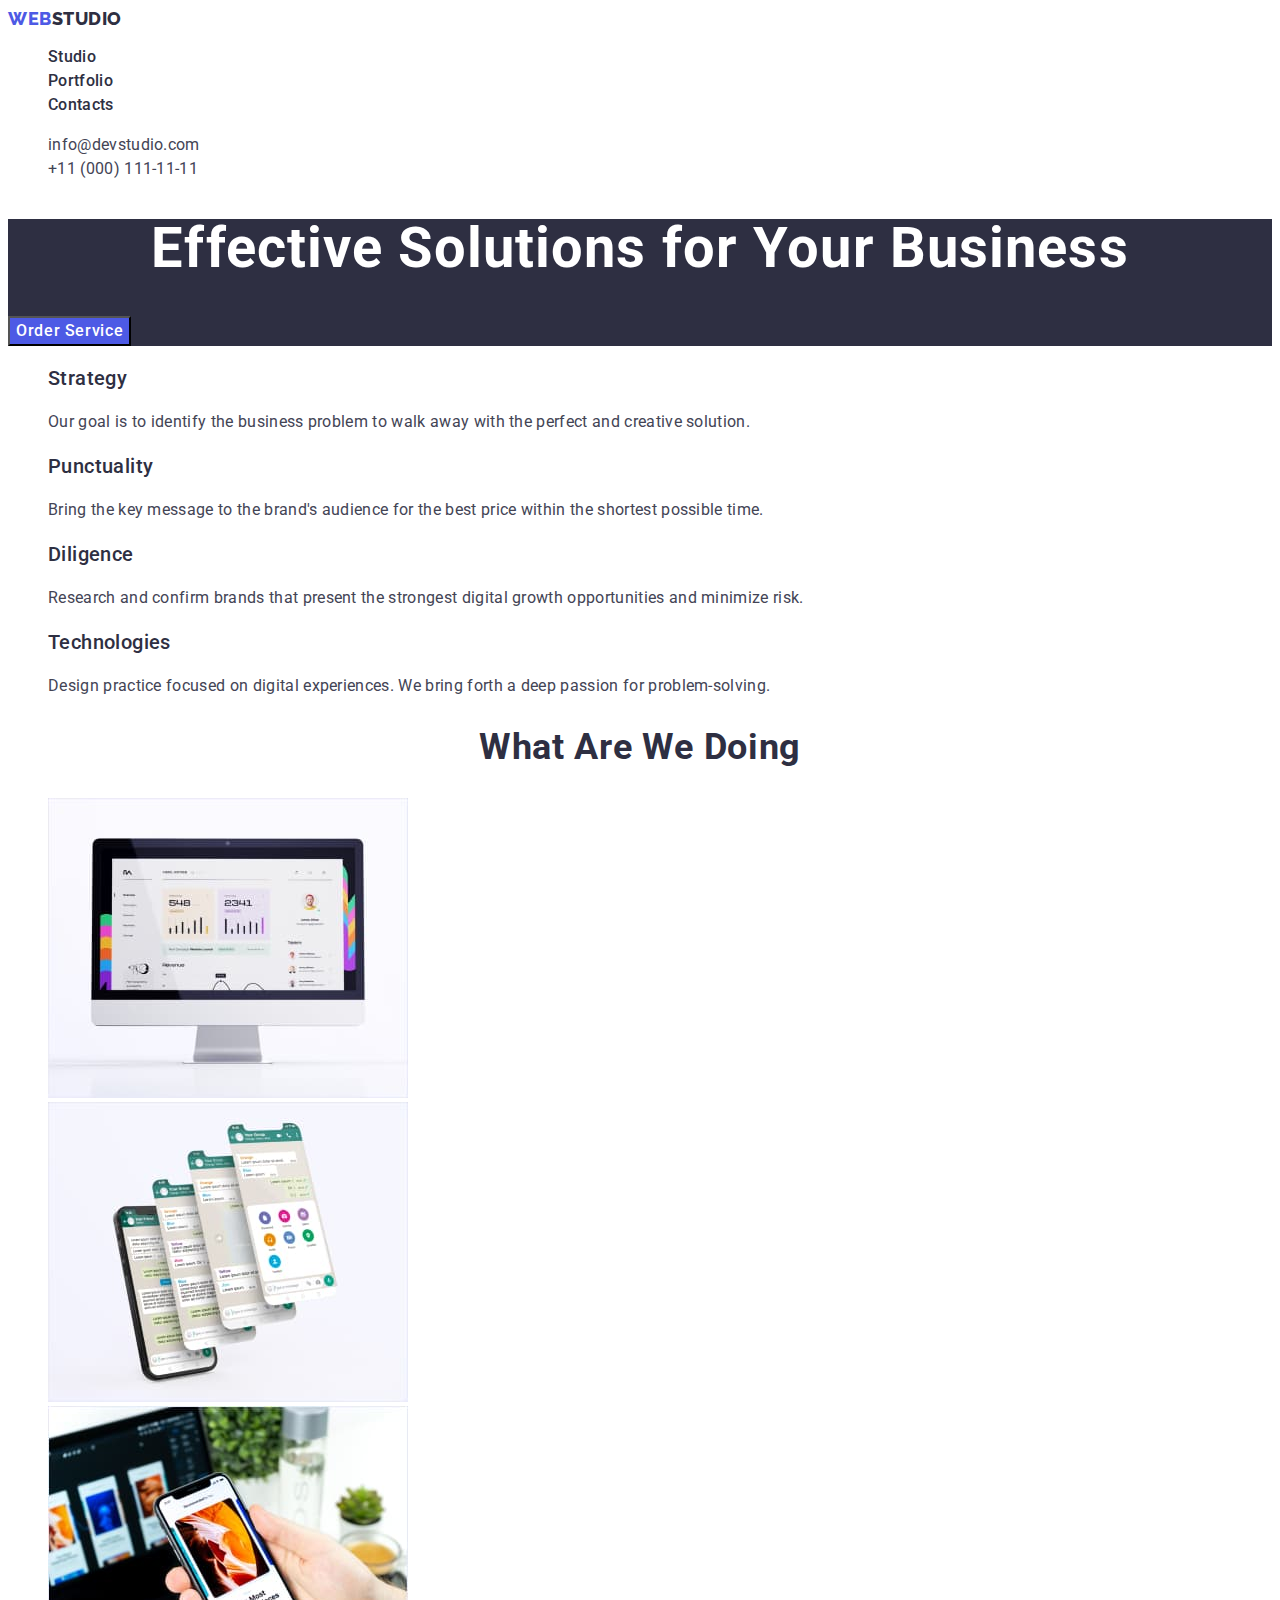
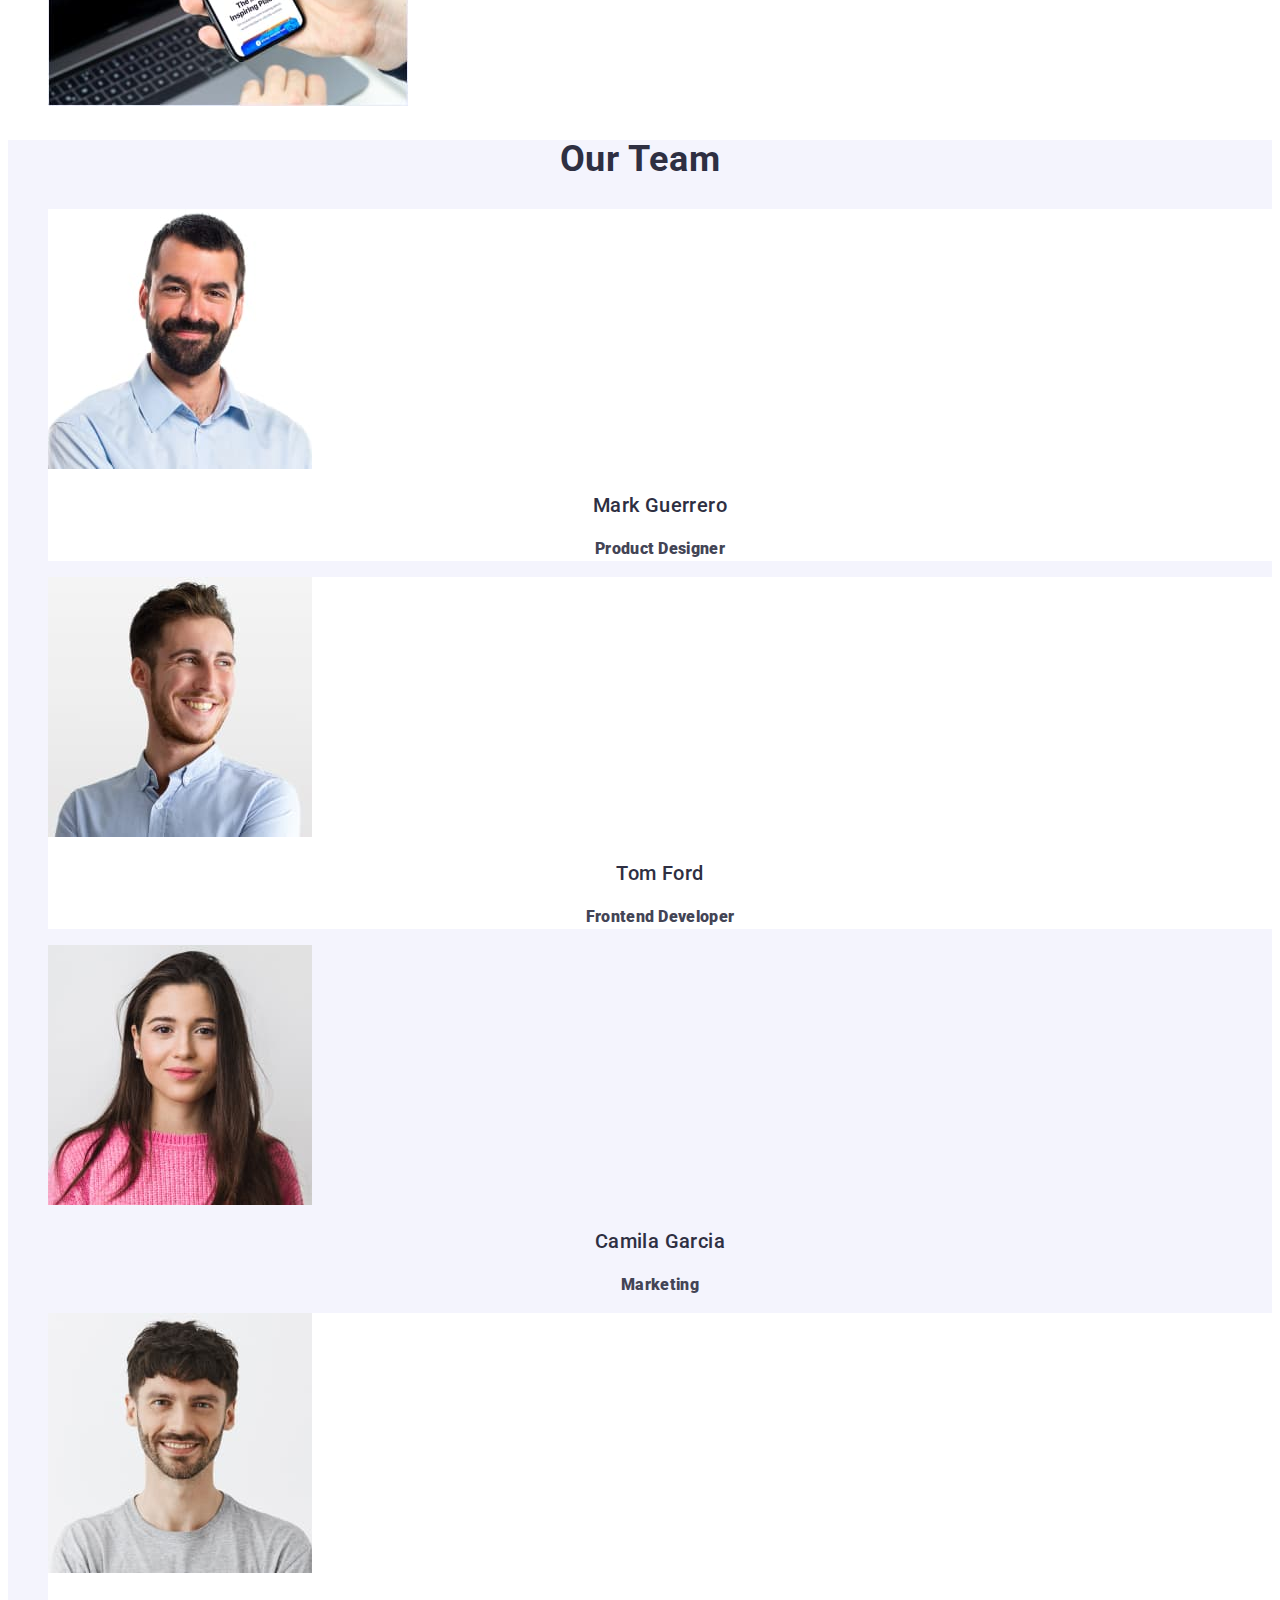
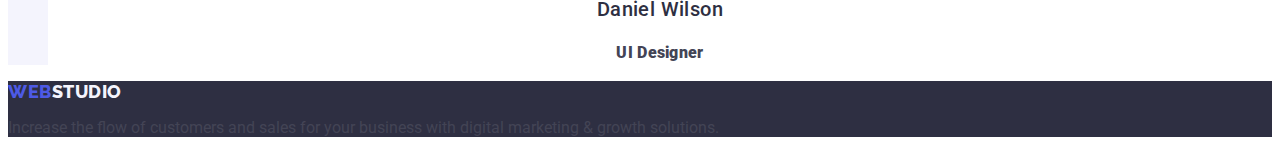
==== index.html @ 3e6c2fd0 "start" ====
<!DOCTYPE html>
<html lang="en">
  <head>
    <meta charset="UTF-8" />
    <meta http-equiv="X-UA-Compatible" content="IE=edge" />
    <meta name="viewport" content="width=device-width, initial-scale=1.0" />
    <title>WebStudio</title>
    <link rel="preconnect" href="https://fonts.googleapis.com" />
    <link rel="preconnect" href="https://fonts.gstatic.com" crossorigin />
    <link
      href="https://fonts.googleapis.com/css2?family=Raleway:wght@800&family=Roboto:wght@400;500;700;900&display=swap"
      rel="stylesheet"
    />
    <link rel="stylesheet" href="css/styles.css" />
  </head>
  <body>
    <header class="header">
      <nav class="list">
        <a href="./index.html" class="link header-logo"
          >Web<span class="color-logo list">Studio</span></a
        >
        <ul class="list">
          <li>
            <a class="link header-link" href="./index.html">Studio</a>
          </li>
          <li>
            <a class="link header-link" href="./portfolio.html">Portfolio</a>
          </li>
          <li>
            <a class="link header-link" href="">Contacts</a>
          </li>
        </ul>
      </nav>
      <address class="header-address-list">
        <ul class="list">
          <li>
            <a
              class="header-contacts list link"
              href="mailto:info@devstudio.com"
              >info@devstudio.com</a
            >
          </li>
          <li>
            <a class="header-contacts list link" href="tel:+110001111111"
              >+11 (000) 111-11-11</a
            >
          </li>
        </ul>
      </address>
    </header>
    <main>
      <!-- hero -->

      <section class="hero">
        <h1 class="hero-title">Effective Solutions for Your Business</h1>
        <button class="hero-btn" type="button">Order Service</button>
      </section>
      <!-- section 1 -->
      <section class="advantages">
        <h2 class="advantages-hidden" hidden>Our advantages</h2>
        <ul class="list">
          <li>
            <h3 class="advantages-title">Strategy</h3>
            <p class="advantages-text">
              Our goal is to identify the business problem to walk away with the
              perfect and creative solution.
            </p>
          </li>
          <li>
            <h3 class="advantages-title">Punctuality</h3>
            <p class="advantages-text">
              Bring the key message to the brand's audience for the best price
              within the shortest possible time.
            </p>
          </li>
          <li>
            <h3 class="advantages-title">Diligence</h3>
            <p class="advantages-text">
              Research and confirm brands that present the strongest digital
              growth opportunities and minimize risk.
            </p>
          </li>
          <li>
            <h3 class="advantages-title">Technologies</h3>
            <p class="advantages-text">
              Design practice focused on digital experiences. We bring forth a
              deep passion for problem-solving.
            </p>
          </li>
        </ul>
      </section>
      <!-- section 2 -->
      <section class="we-doing">
        <h2 class="we-doing-title">What are we doing</h2>
        <ul class="list">
          <li>
            <img
              src="./images/computer.jpg"
              alt="computer-display"
              width="360"
            />
          </li>
          <li>
            <img src="./images/screenshots.jpg" alt="screenshots" width="360" />
          </li>
          <li>
            <img
              src="./images/computer-and-phone.jpg"
              alt="computer-and-phone"
              width="360"
            />
          </li>
        </ul>
      </section>
      <!-- section 3 -->
      <section class="team">
        <h2 class="team-top-title">Our Team</h2>
        <ul class="list">
          <li class="team-background">
            <img
              src="./images/mark-guerrero.jpg"
              alt="photo-mark-guerrero"
              width="264"
            />
            <h3 class="smol-title">Mark Guerrero</h3>
            <p class="smol-text">Product Designer</p>
          </li>
          <li class="team-background">
            <img src="./images/tom-ford.jpg" alt="photo-tom-ford" width="264" />
            <h3 class="smol-title">Tom Ford</h3>
            <p class="smol-text">Frontend Developer</p>
          </li>
          <li class="link">
            <img
              src="./images/camila-garcia.jpg"
              alt="photo camila-garcia"
              width="264"
            />
            <h3 class="smol-title">Camila Garcia</h3>
            <p class="smol-text">Marketing</p>
          </li>
          <li class="team-background">
            <img
              src="./images/daniel-wilson.jpg"
              alt="photo-daniel-wilson"
              width="264"
            />
            <h3 class="smol-title">Daniel Wilson</h3>
            <p class="smol-text">UI Designer</p>
          </li>
        </ul>
      </section>
    </main>
    <footer class="footer">
      <a href="./index.html" class="footer-logo link"
        >Web<span class="footer-color-logo list">Studio</span></a
      >
      <p>
        Increase the flow of customers and sales for your business with digital
        marketing & growth solutions.
      </p>
    </footer>
  </body>
</html>
---- css/styles.css ----
:root {
  --main-title-color: #2e2f42;
  --primary-brand-color: #404bbf;
  --pressed-state-color: #4d5ae5;
  --text-color: #434455;
  --white-color: #ffffff;
  --cloud-light-color: #f4f4fd;
}
body {
  font-family: "Roboto", sans-serif;
  color: var(--text-color);
  background-color: var(--white-color);
}
.header {
}

.link {
  text-decoration: none;
}
.list {
  list-style: none;
}
.color-logo {
  color: var(--main-title-color);
}
.header-logo {
  font-family: "Raleway", sans-serif;
  font-weight: 800;
  font-size: 18px;
  line-height: 1.17;
  letter-spacing: 0.03em;
  text-transform: uppercase;
  color: var(--pressed-state-color);
}

.header-link {
  font-weight: 500;
  font-size: 16px;
  line-height: 1.5;
  letter-spacing: 0.02em;
  color: var(--main-title-color);
}
.header-link:hover,
.header-link:focus {
  color: var(--primary-brand-color);
}

.header-address {
  font-style: normal;
}
.header-address-list {
  font-style: normal;
}
.header-contacts {
  font-weight: 400;
  font-size: 16px;
  line-height: 1.5;
  letter-spacing: 0.02em;
  color: var(--text-color);
}
.header-contacts:hover,
.header-contacts:focus {
  color: var(--primary-brand-color);
}

/*------hero-----*/
.hero {
  background-color: var(--main-title-color);
}

.hero-title {
  font-weight: 700;
  font-size: 56px;
  line-height: 1.07;
  text-align: center;
  letter-spacing: 0.02em;
  color: var(--white-color);
}
.hero-btn {
  font-family: "Roboto", sans-serif;
  font-style: normal;
  font-weight: 500;
  font-size: 16px;
  line-height: 1.5;
  display: flex;
  align-items: center;
  letter-spacing: 0.04em;
  color: var(--white-color);
  cursor: pointer;
  background-color: var(--pressed-state-color);
}
.hero-btn:hover,
.hero-btn:focus {
  background-color: var(--primary-brand-color);
}

.advantages-hidden {
  color: var(--main-title-color);
}
.team-background {
  background-color: var(--white-color);
}
.portfolio-button-list {
  font-family: "Roboto", sans-serif;
  font-weight: 500;
  font-size: 16px;
  line-height: 1.5;
  display: flex;
  align-items: center;
  text-align: center;
  letter-spacing: 0.04em;
  background-color: var(--cloud-light-color);
  color: var(--pressed-state-color);
  cursor: pointer;
}
.portfolio-button-list:hover,
.portfolio-button-list:focus {
  color: var(--white-color);
  background-color: var(--primary-brand-color);
}
/*--------------section1------*/
.advantages-title {
  font-weight: 500;
  font-size: 20px;
  line-height: 1.2;
  letter-spacing: 0.02em;
  color: var(--main-title-color);
}
.advantages-text {
  font-weight: 400;
  font-size: 16px;
  line-height: 1.5;
  letter-spacing: 0.02em;
  color: var(--text-color);
}
/*--------------section2------*/
.we-doing-title {
  font-weight: 700;
  font-size: 36px;
  line-height: 1.11;
  text-align: center;
  letter-spacing: 0.02em;
  text-transform: capitalize;
  color: var(--main-title-color);
}
/*--------------section3------*/
.team {
  background: var(--cloud-light-color);
}
.team-top-title {
  font-weight: 700;
  font-size: 36px;
  line-height: 1.11;
  text-align: center;
  letter-spacing: 0.02em;
  text-transform: capitalize;
  color: var(--main-title-color);
}
.smol-title {
  font-weight: 500;
  font-size: 20px;
  line-height: 1.2;
  text-align: center;
  letter-spacing: 0.02em;
  color: var(--main-title-color);
}
.smol-text {
  font-weight: 900;
  font-size: 16px;
  line-height: 1.5;
  text-align: center;
  letter-spacing: 0.02em;
  color: var(--text-color);
}
/*--------------Fotter--------*/
.footer-logo {
  font-family: "Raleway", sans-serif;
  font-weight: 800;
  font-size: 18px;
  line-height: 1.17;
  letter-spacing: 0.03em;
  text-transform: uppercase;
  color: var(--pressed-state-color);
}
.footer-color-logo {
  color: var(--cloud-light-color);
}

.footer {
  background: var(--main-title-color);
}

.footer-text {
  font-weight: 400;
  font-size: 16px;
  line-height: 1.5;
  letter-spacing: 0.02em;
  color: var(--cloud-light-color);
}
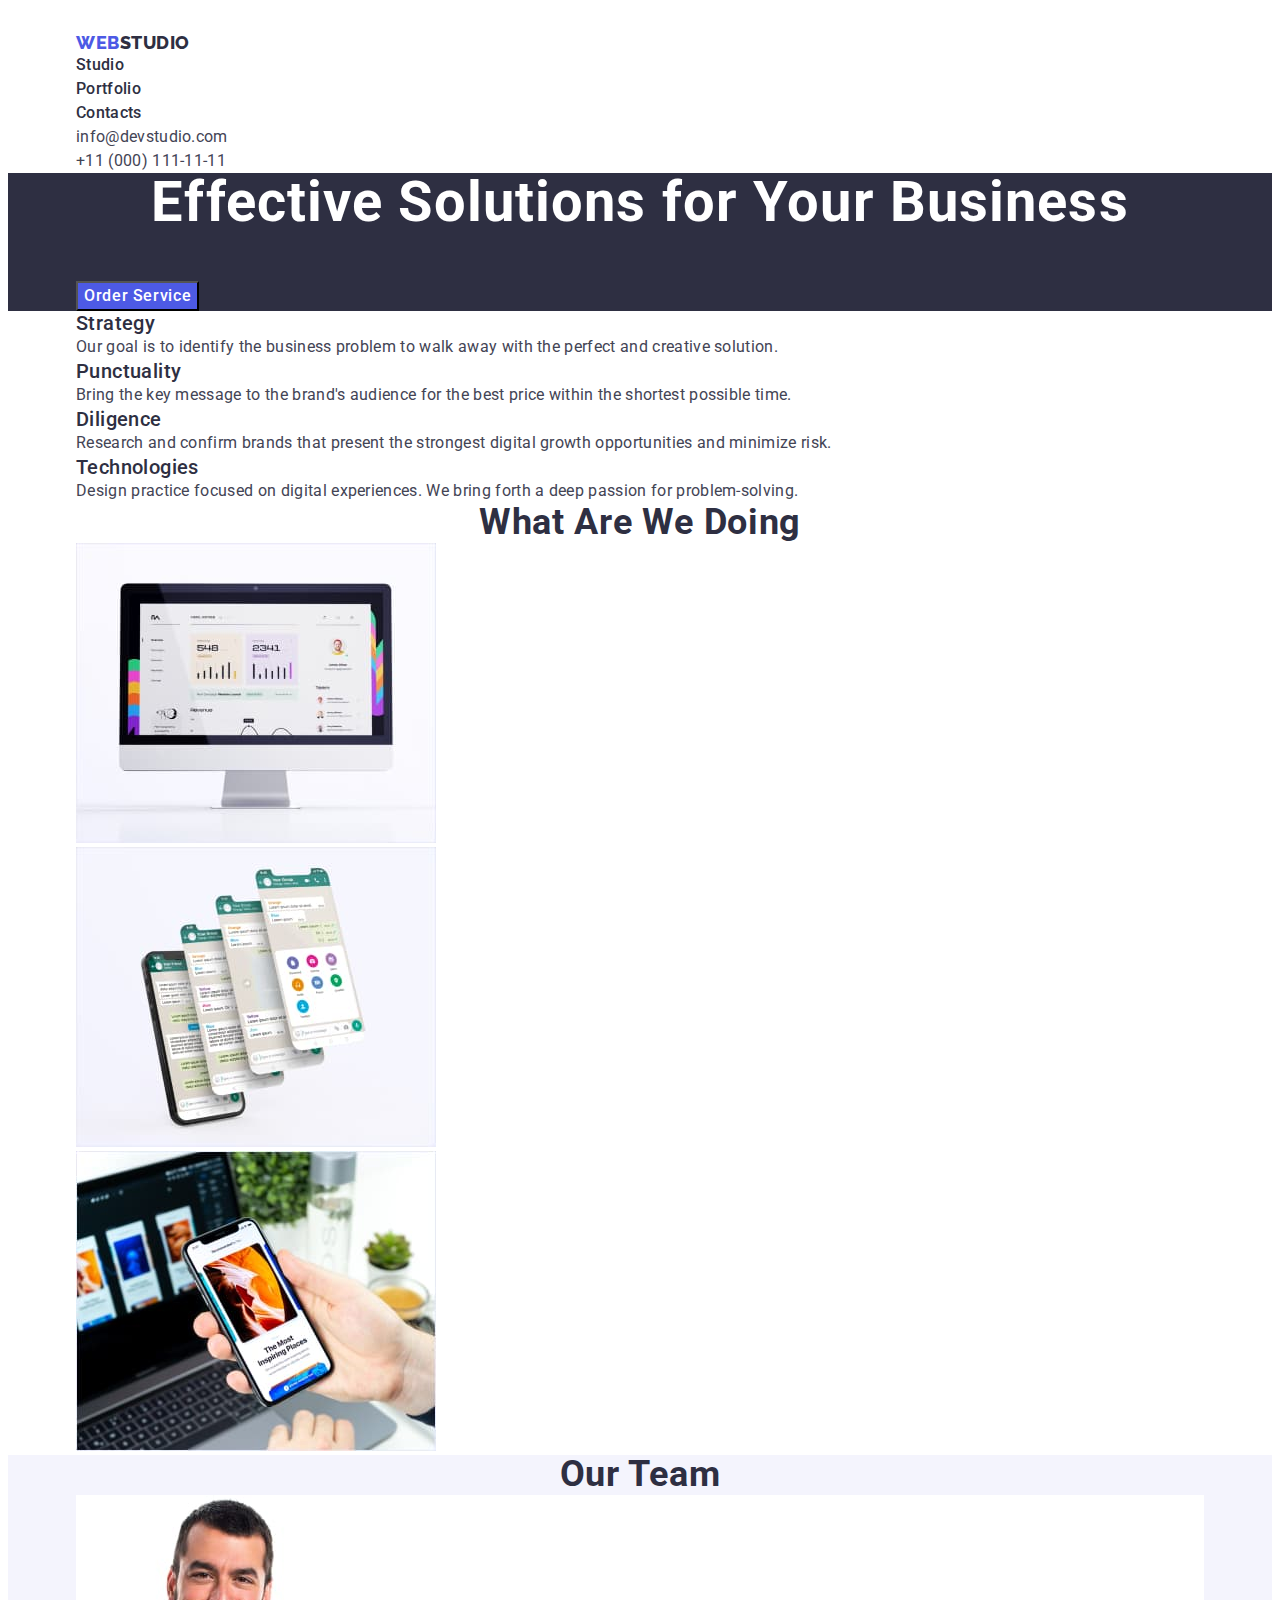
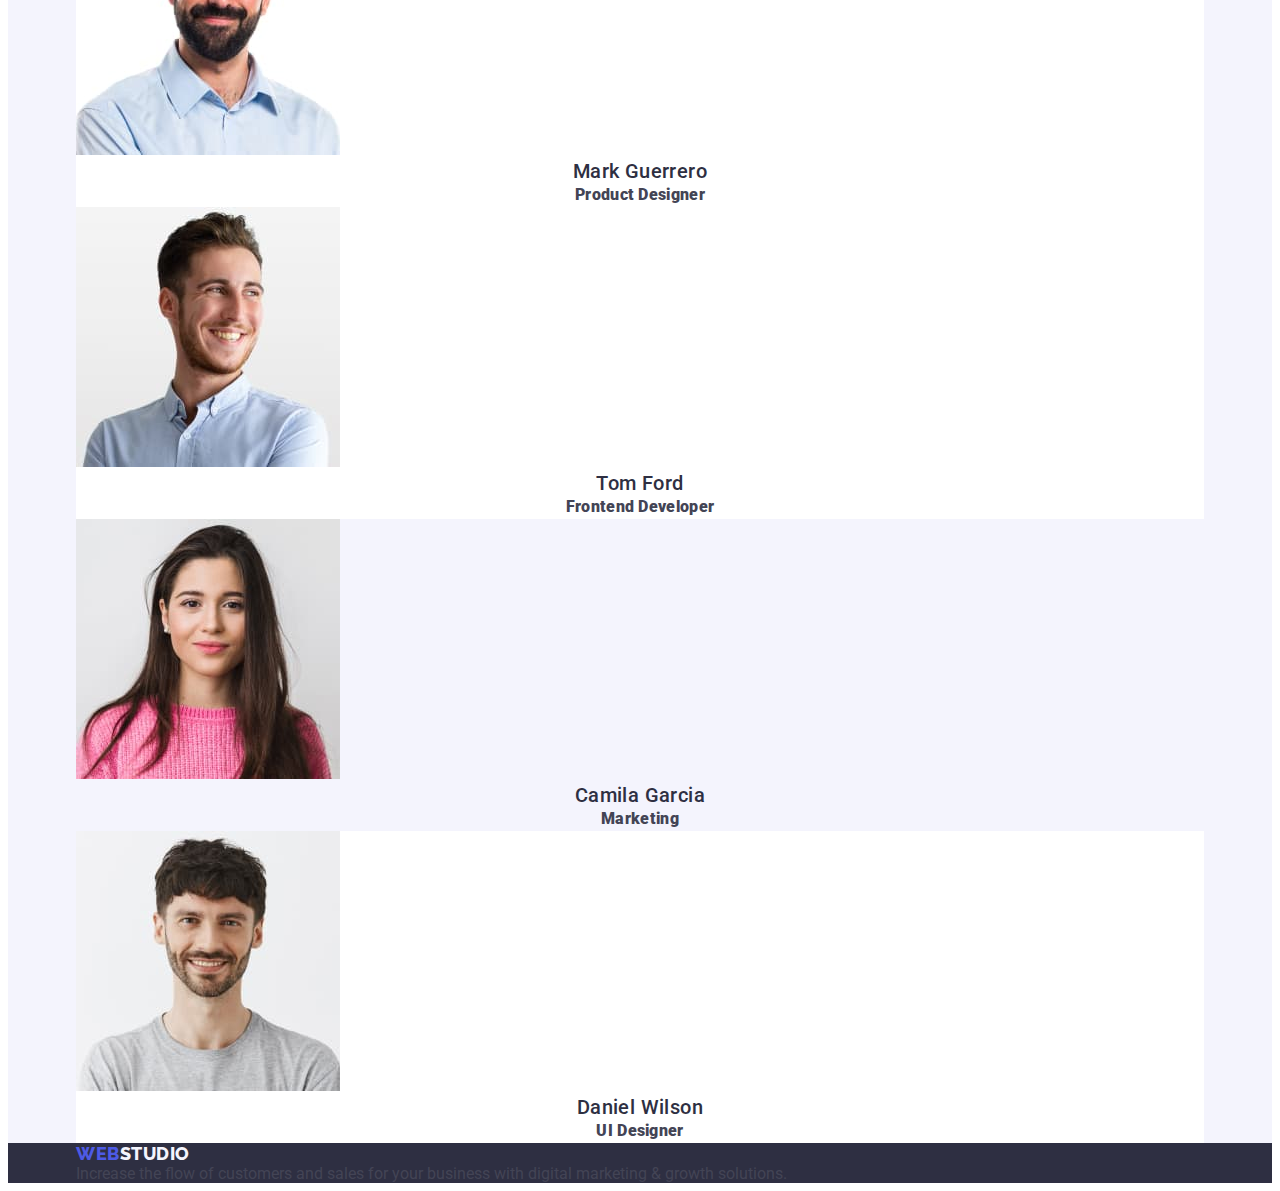
==== commit 9ca10abd: "ch1" ====
--- a/index.html
+++ b/index.html
@@ -11,154 +11,181 @@
       href="https://fonts.googleapis.com/css2?family=Raleway:wght@800&family=Roboto:wght@400;500;700;900&display=swap"
       rel="stylesheet"
     />
+    <link
+      rel="stylesheet"
+      href="https://cdnjs.cloudflare.com/ajax/libs/modern-normalize/1.1.0/modern-normalize.min.css"
+      integrity="sha512-wpPYUAdjBVSE4KJnH1VR1HeZfpl1ub8YT/NKx4PuQ5NmX2tKuGu6U/JRp5y+Y8XG2tV+wKQpNHVUX03MfMFn9Q=="
+      crossorigin="anonymous"
+      referrerpolicy="no-referrer"
+    />
     <link rel="stylesheet" href="css/styles.css" />
   </head>
   <body>
     <header class="header">
-      <nav class="list">
-        <a href="./index.html" class="link header-logo"
-          >Web<span class="color-logo list">Studio</span></a
-        >
-        <ul class="list">
-          <li>
-            <a class="link header-link" href="./index.html">Studio</a>
-          </li>
-          <li>
-            <a class="link header-link" href="./portfolio.html">Portfolio</a>
-          </li>
-          <li>
-            <a class="link header-link" href="">Contacts</a>
-          </li>
-        </ul>
-      </nav>
-      <address class="header-address-list">
-        <ul class="list">
-          <li>
-            <a
-              class="header-contacts list link"
-              href="mailto:info@devstudio.com"
-              >info@devstudio.com</a
-            >
-          </li>
-          <li>
-            <a class="header-contacts list link" href="tel:+110001111111"
-              >+11 (000) 111-11-11</a
-            >
-          </li>
-        </ul>
-      </address>
+      <div class="container">
+        <nav class="list">
+          <a href="./index.html" class="link header-logo"
+            >Web<span class="color-logo list">Studio</span></a
+          >
+          <ul class="list">
+            <li>
+              <a class="link header-link" href="./index.html">Studio</a>
+            </li>
+            <li>
+              <a class="link header-link" href="./portfolio.html">Portfolio</a>
+            </li>
+            <li>
+              <a class="link header-link" href="">Contacts</a>
+            </li>
+          </ul>
+        </nav>
+        <address class="header-address-list">
+          <ul class="list">
+            <li>
+              <a
+                class="header-contacts list link"
+                href="mailto:info@devstudio.com"
+                >info@devstudio.com</a
+              >
+            </li>
+            <li>
+              <a class="header-contacts list link" href="tel:+110001111111"
+                >+11 (000) 111-11-11</a
+              >
+            </li>
+          </ul>
+        </address>
+      </div>
     </header>
     <main>
       <!-- hero -->
 
       <section class="hero">
-        <h1 class="hero-title">Effective Solutions for Your Business</h1>
-        <button class="hero-btn" type="button">Order Service</button>
+        <div class="container">
+          <h1 class="hero-title">Effective Solutions for Your Business</h1>
+          <button class="hero-btn" type="button">Order Service</button>
+        </div>
       </section>
       <!-- section 1 -->
       <section class="advantages">
-        <h2 class="advantages-hidden" hidden>Our advantages</h2>
-        <ul class="list">
-          <li>
-            <h3 class="advantages-title">Strategy</h3>
-            <p class="advantages-text">
-              Our goal is to identify the business problem to walk away with the
-              perfect and creative solution.
-            </p>
-          </li>
-          <li>
-            <h3 class="advantages-title">Punctuality</h3>
-            <p class="advantages-text">
-              Bring the key message to the brand's audience for the best price
-              within the shortest possible time.
-            </p>
-          </li>
-          <li>
-            <h3 class="advantages-title">Diligence</h3>
-            <p class="advantages-text">
-              Research and confirm brands that present the strongest digital
-              growth opportunities and minimize risk.
-            </p>
-          </li>
-          <li>
-            <h3 class="advantages-title">Technologies</h3>
-            <p class="advantages-text">
-              Design practice focused on digital experiences. We bring forth a
-              deep passion for problem-solving.
-            </p>
-          </li>
-        </ul>
+        <div class="container">
+          <h2 class="advantages-hidden" hidden>Our advantages</h2>
+          <ul class="list">
+            <li>
+              <h3 class="advantages-title">Strategy</h3>
+              <p class="advantages-text">
+                Our goal is to identify the business problem to walk away with
+                the perfect and creative solution.
+              </p>
+            </li>
+            <li>
+              <h3 class="advantages-title">Punctuality</h3>
+              <p class="advantages-text">
+                Bring the key message to the brand's audience for the best price
+                within the shortest possible time.
+              </p>
+            </li>
+            <li>
+              <h3 class="advantages-title">Diligence</h3>
+              <p class="advantages-text">
+                Research and confirm brands that present the strongest digital
+                growth opportunities and minimize risk.
+              </p>
+            </li>
+            <li>
+              <h3 class="advantages-title">Technologies</h3>
+              <p class="advantages-text">
+                Design practice focused on digital experiences. We bring forth a
+                deep passion for problem-solving.
+              </p>
+            </li>
+          </ul>
+        </div>
       </section>
       <!-- section 2 -->
       <section class="we-doing">
-        <h2 class="we-doing-title">What are we doing</h2>
-        <ul class="list">
-          <li>
-            <img
-              src="./images/computer.jpg"
-              alt="computer-display"
-              width="360"
-            />
-          </li>
-          <li>
-            <img src="./images/screenshots.jpg" alt="screenshots" width="360" />
-          </li>
-          <li>
-            <img
-              src="./images/computer-and-phone.jpg"
-              alt="computer-and-phone"
-              width="360"
-            />
-          </li>
-        </ul>
+        <div class="container">
+          <h2 class="we-doing-title">What are we doing</h2>
+          <ul class="list">
+            <li>
+              <img
+                src="./images/computer.jpg"
+                alt="computer-display"
+                width="360"
+              />
+            </li>
+            <li>
+              <img
+                src="./images/screenshots.jpg"
+                alt="screenshots"
+                width="360"
+              />
+            </li>
+            <li>
+              <img
+                src="./images/computer-and-phone.jpg"
+                alt="computer-and-phone"
+                width="360"
+              />
+            </li>
+          </ul>
+        </div>
       </section>
       <!-- section 3 -->
       <section class="team">
-        <h2 class="team-top-title">Our Team</h2>
-        <ul class="list">
-          <li class="team-background">
-            <img
-              src="./images/mark-guerrero.jpg"
-              alt="photo-mark-guerrero"
-              width="264"
-            />
-            <h3 class="smol-title">Mark Guerrero</h3>
-            <p class="smol-text">Product Designer</p>
-          </li>
-          <li class="team-background">
-            <img src="./images/tom-ford.jpg" alt="photo-tom-ford" width="264" />
-            <h3 class="smol-title">Tom Ford</h3>
-            <p class="smol-text">Frontend Developer</p>
-          </li>
-          <li class="link">
-            <img
-              src="./images/camila-garcia.jpg"
-              alt="photo camila-garcia"
-              width="264"
-            />
-            <h3 class="smol-title">Camila Garcia</h3>
-            <p class="smol-text">Marketing</p>
-          </li>
-          <li class="team-background">
-            <img
-              src="./images/daniel-wilson.jpg"
-              alt="photo-daniel-wilson"
-              width="264"
-            />
-            <h3 class="smol-title">Daniel Wilson</h3>
-            <p class="smol-text">UI Designer</p>
-          </li>
-        </ul>
+        <div class="container">
+          <h2 class="team-top-title">Our Team</h2>
+          <ul class="list">
+            <li class="team-background">
+              <img
+                src="./images/mark-guerrero.jpg"
+                alt="photo-mark-guerrero"
+                width="264"
+              />
+              <h3 class="smol-title">Mark Guerrero</h3>
+              <p class="smol-text">Product Designer</p>
+            </li>
+            <li class="team-background">
+              <img
+                src="./images/tom-ford.jpg"
+                alt="photo-tom-ford"
+                width="264"
+              />
+              <h3 class="smol-title">Tom Ford</h3>
+              <p class="smol-text">Frontend Developer</p>
+            </li>
+            <li class="link">
+              <img
+                src="./images/camila-garcia.jpg"
+                alt="photo camila-garcia"
+                width="264"
+              />
+              <h3 class="smol-title">Camila Garcia</h3>
+              <p class="smol-text">Marketing</p>
+            </li>
+            <li class="team-background">
+              <img
+                src="./images/daniel-wilson.jpg"
+                alt="photo-daniel-wilson"
+                width="264"
+              />
+              <h3 class="smol-title">Daniel Wilson</h3>
+              <p class="smol-text">UI Designer</p>
+            </li>
+          </ul>
+        </div>
       </section>
     </main>
     <footer class="footer">
-      <a href="./index.html" class="footer-logo link"
-        >Web<span class="footer-color-logo list">Studio</span></a
-      >
-      <p>
-        Increase the flow of customers and sales for your business with digital
-        marketing & growth solutions.
-      </p>
+      <div class="container">
+        <a href="./index.html" class="footer-logo link"
+          >Web<span class="footer-color-logo list">Studio</span></a
+        >
+        <p>
+          Increase the flow of customers and sales for your business with
+          digital marketing & growth solutions.
+        </p>
+      </div>
     </footer>
   </body>
 </html>
--- a/css/styles.css
+++ b/css/styles.css
@@ -6,19 +6,39 @@
   --white-color: #ffffff;
   --cloud-light-color: #f4f4fd;
 }
+p,
+h1,
+h2,
+h3,
+h4,
+h5,
+h6 {
+  margin: 0;
+}
+ul {
+  margin: 0;
+  padding: 0;
+}
 body {
   font-family: "Roboto", sans-serif;
   color: var(--text-color);
   background-color: var(--white-color);
 }
-.header {
-}
 
 .link {
   text-decoration: none;
 }
 .list {
   list-style: none;
+}
+.container {
+  width: 1128px;
+  padding-left: 15px;
+  padding-right: 15px;
+  margin: 0 auto;
+}
+.header {
+  padding-top: 24px;
 }
 .color-logo {
   color: var(--main-title-color);
@@ -75,6 +95,7 @@
   text-align: center;
   letter-spacing: 0.02em;
   color: var(--white-color);
+  margin-bottom: 48px;
 }
 .hero-btn {
   font-family: "Roboto", sans-serif;
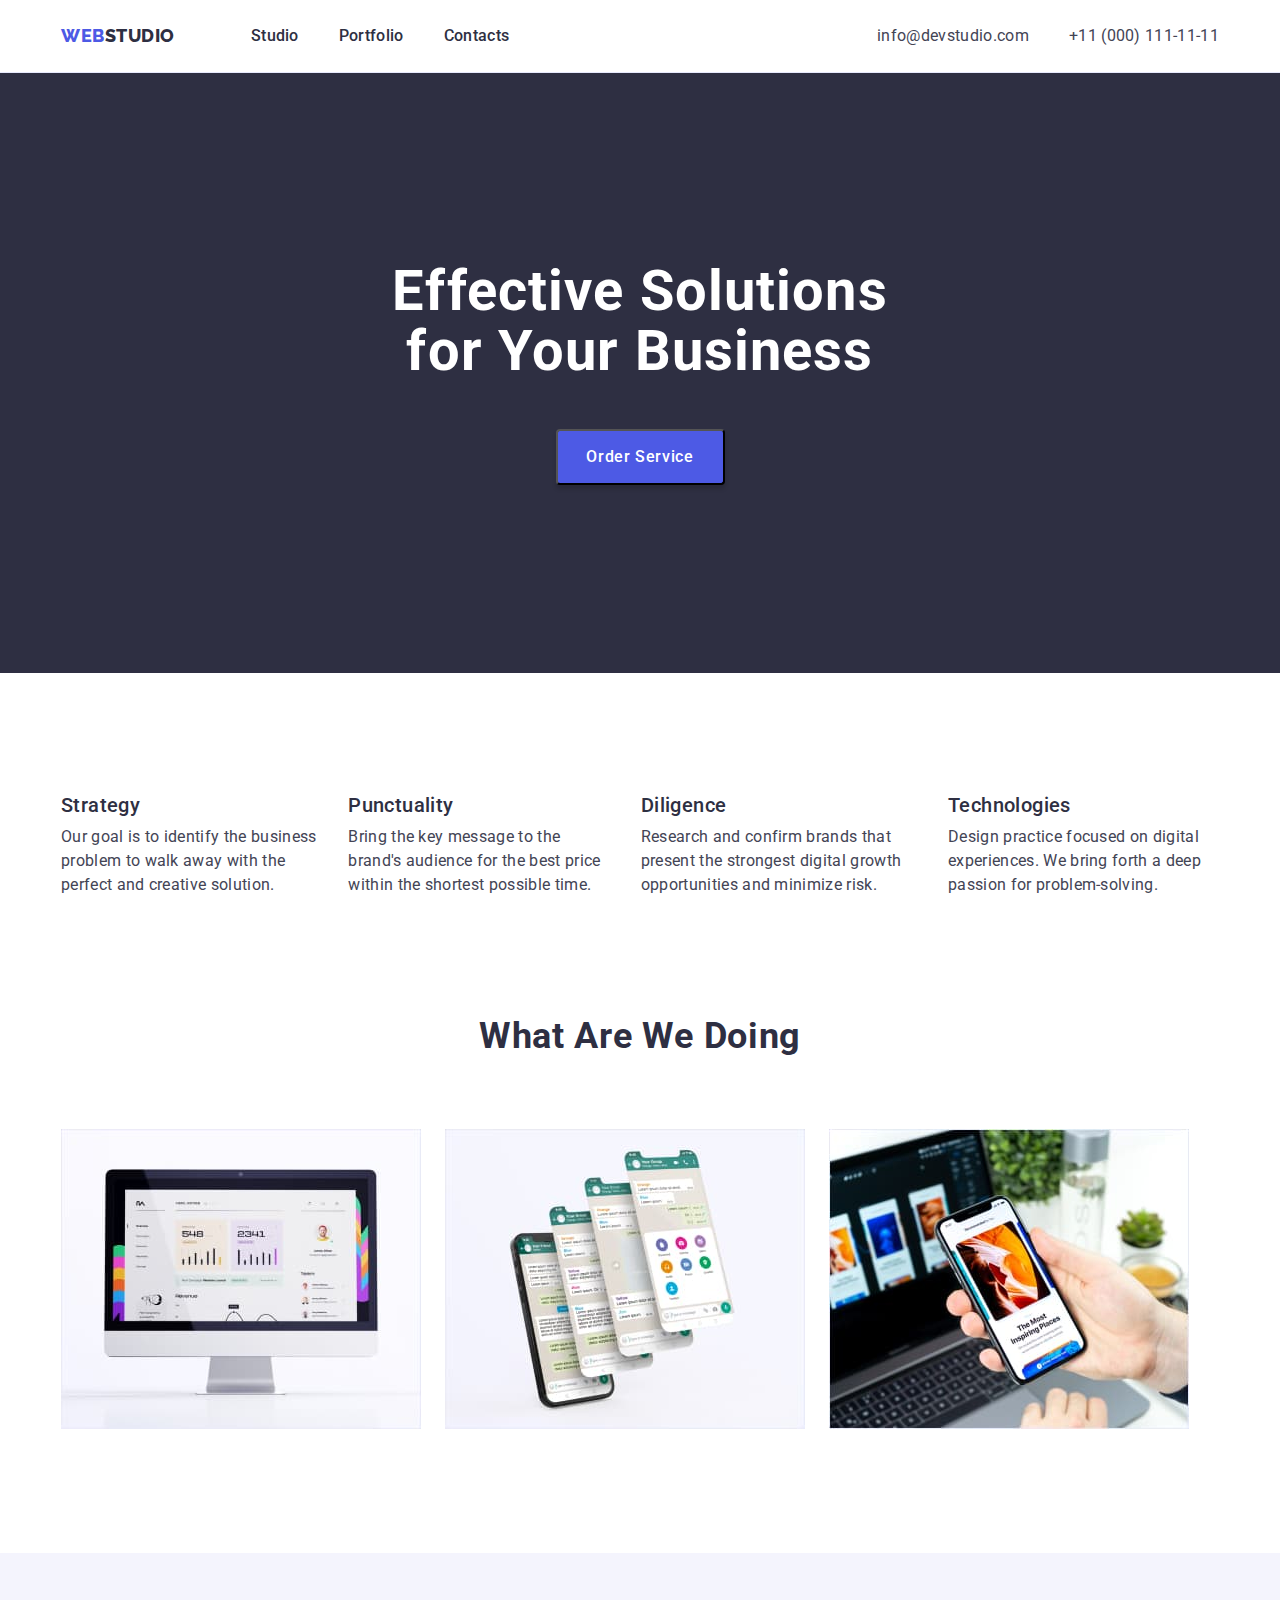
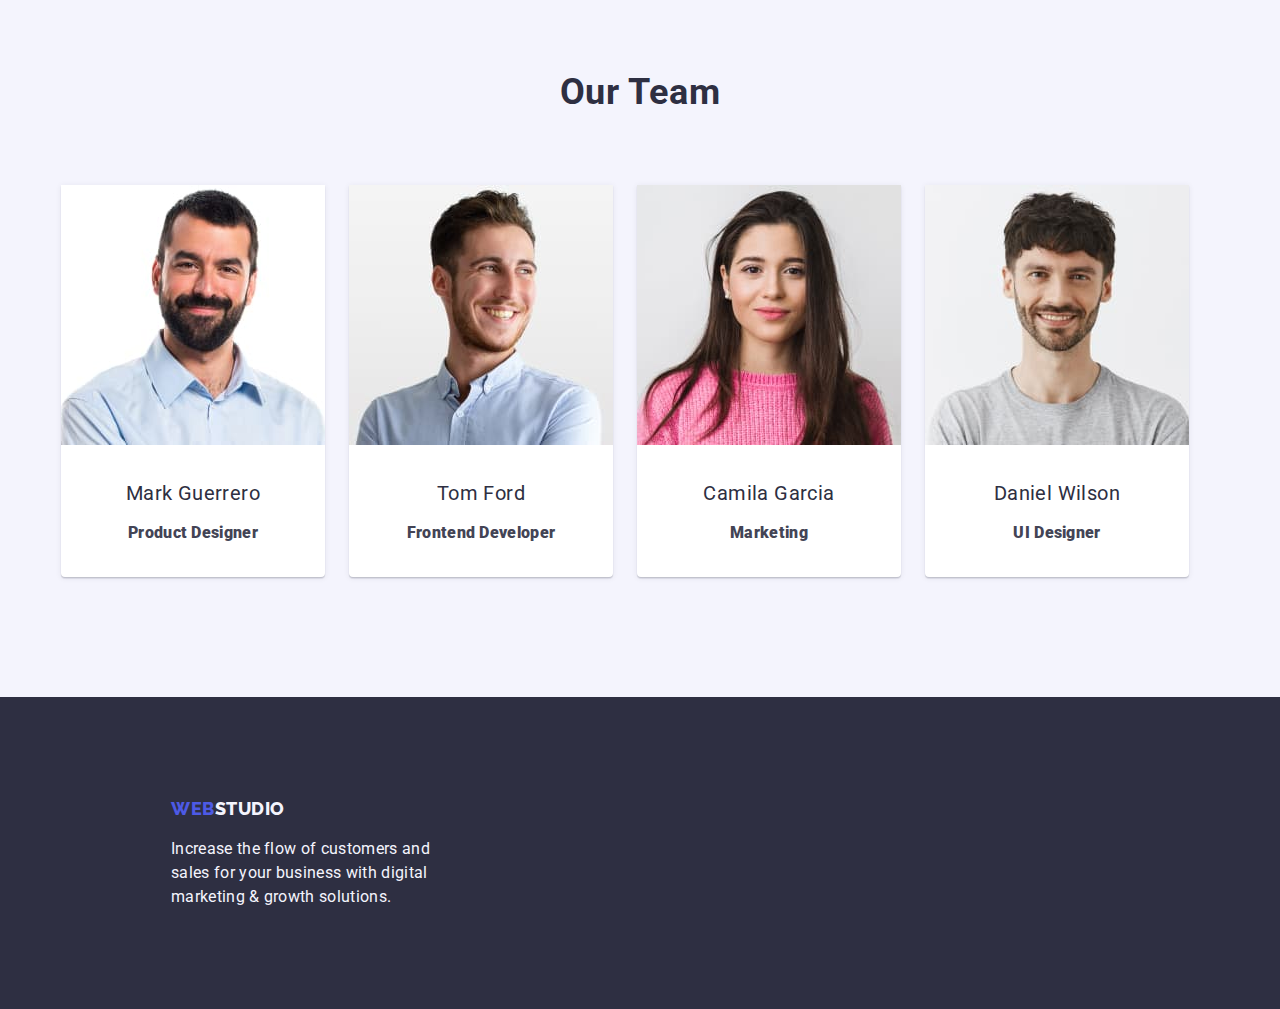
==== commit 7d75b101: "start" ====
--- a/index.html
+++ b/index.html
@@ -22,12 +22,12 @@
   </head>
   <body>
     <header class="header">
-      <div class="container">
-        <nav class="list">
+      <div class="container header-container">
+        <nav class="list header-nav">
           <a href="./index.html" class="link header-logo"
             >Web<span class="color-logo list">Studio</span></a
           >
-          <ul class="list">
+          <ul class="list header-list">
             <li>
               <a class="link header-link" href="./index.html">Studio</a>
             </li>
@@ -40,7 +40,7 @@
           </ul>
         </nav>
         <address class="header-address-list">
-          <ul class="list">
+          <ul class="list haeder-list-contacts">
             <li>
               <a
                 class="header-contacts list link"
@@ -59,41 +59,38 @@
     </header>
     <main>
       <!-- hero -->
-
       <section class="hero">
-        <div class="container">
-          <h1 class="hero-title">Effective Solutions for Your Business</h1>
-          <button class="hero-btn" type="button">Order Service</button>
-        </div>
+        <h1 class="hero-title">Effective Solutions for Your Business</h1>
+        <button class="hero-btn" type="button">Order Service</button>
       </section>
       <!-- section 1 -->
-      <section class="advantages">
+      <section class="advantages section">
         <div class="container">
           <h2 class="advantages-hidden" hidden>Our advantages</h2>
-          <ul class="list">
+          <ul class="list list-our">
             <li>
-              <h3 class="advantages-title">Strategy</h3>
+              <h3 class="advantages-title title-buttom">Strategy</h3>
               <p class="advantages-text">
                 Our goal is to identify the business problem to walk away with
                 the perfect and creative solution.
               </p>
             </li>
             <li>
-              <h3 class="advantages-title">Punctuality</h3>
+              <h3 class="advantages-title title-buttom">Punctuality</h3>
               <p class="advantages-text">
                 Bring the key message to the brand's audience for the best price
                 within the shortest possible time.
               </p>
             </li>
             <li>
-              <h3 class="advantages-title">Diligence</h3>
+              <h3 class="advantages-title title-buttom">Diligence</h3>
               <p class="advantages-text">
                 Research and confirm brands that present the strongest digital
                 growth opportunities and minimize risk.
               </p>
             </li>
             <li>
-              <h3 class="advantages-title">Technologies</h3>
+              <h3 class="advantages-title title-buttom">Technologies</h3>
               <p class="advantages-text">
                 Design practice focused on digital experiences. We bring forth a
                 deep passion for problem-solving.
@@ -103,10 +100,10 @@
         </div>
       </section>
       <!-- section 2 -->
-      <section class="we-doing">
+      <section class="we-doing section">
         <div class="container">
           <h2 class="we-doing-title">What are we doing</h2>
-          <ul class="list">
+          <ul class="list list-doing">
             <li>
               <img
                 src="./images/computer.jpg"
@@ -132,17 +129,17 @@
         </div>
       </section>
       <!-- section 3 -->
-      <section class="team">
+      <section class="team section">
         <div class="container">
           <h2 class="team-top-title">Our Team</h2>
-          <ul class="list">
+          <ul class="list list-team">
             <li class="team-background">
               <img
                 src="./images/mark-guerrero.jpg"
                 alt="photo-mark-guerrero"
                 width="264"
               />
-              <h3 class="smol-title">Mark Guerrero</h3>
+              <h3 class="smol-title title-buttom">Mark Guerrero</h3>
               <p class="smol-text">Product Designer</p>
             </li>
             <li class="team-background">
@@ -151,16 +148,16 @@
                 alt="photo-tom-ford"
                 width="264"
               />
-              <h3 class="smol-title">Tom Ford</h3>
+              <h3 class="smol-title title-buttom">Tom Ford</h3>
               <p class="smol-text">Frontend Developer</p>
             </li>
-            <li class="link">
+            <li class="link team-background">
               <img
                 src="./images/camila-garcia.jpg"
                 alt="photo camila-garcia"
                 width="264"
               />
-              <h3 class="smol-title">Camila Garcia</h3>
+              <h3 class="smol-title title-buttom">Camila Garcia</h3>
               <p class="smol-text">Marketing</p>
             </li>
             <li class="team-background">
@@ -169,7 +166,7 @@
                 alt="photo-daniel-wilson"
                 width="264"
               />
-              <h3 class="smol-title">Daniel Wilson</h3>
+              <h3 class="smol-title title-buttom">Daniel Wilson</h3>
               <p class="smol-text">UI Designer</p>
             </li>
           </ul>
@@ -181,7 +178,7 @@
         <a href="./index.html" class="footer-logo link"
           >Web<span class="footer-color-logo list">Studio</span></a
         >
-        <p>
+        <p class="footer-text">
           Increase the flow of customers and sales for your business with
           digital marketing & growth solutions.
         </p>
--- a/css/styles.css
+++ b/css/styles.css
@@ -15,6 +15,8 @@
 h6 {
   margin: 0;
 }
+p {
+}
 ul {
   margin: 0;
   padding: 0;
@@ -23,6 +25,7 @@
   font-family: "Roboto", sans-serif;
   color: var(--text-color);
   background-color: var(--white-color);
+  margin: 0;
 }
 
 .link {
@@ -32,14 +35,39 @@
   list-style: none;
 }
 .container {
-  width: 1128px;
+  width: 1158px;
   padding-left: 15px;
   padding-right: 15px;
   margin: 0 auto;
 }
 .header {
-  padding-top: 24px;
-}
+  height: 72px;
+  display: flex;
+  align-items: center;
+  border-bottom: 1px solid #e7e9fc;
+}
+.header-container {
+  display: flex;
+}
+.header-nav {
+  display: flex;
+  align-items: center;
+  margin-right: auto;
+}
+.header-list {
+  display: flex;
+  align-items: center;
+  gap: 40px;
+}
+.haeder-list-contacts {
+  display: flex;
+  align-items: center;
+  gap: 40px;
+}
+.section {
+  padding-top: 120px;
+}
+
 .color-logo {
   color: var(--main-title-color);
 }
@@ -51,6 +79,7 @@
   letter-spacing: 0.03em;
   text-transform: uppercase;
   color: var(--pressed-state-color);
+  margin-right: 76px;
 }
 
 .header-link {
@@ -84,32 +113,43 @@
 }
 
 /*------hero-----*/
+.hero-contanier {
+}
 .hero {
   background-color: var(--main-title-color);
+  text-align: center;
+  padding-top: 188px;
+  padding-bottom: 188px;
 }
 
 .hero-title {
+  width: 496px;
+  font-family: "Roboto";
+  font-style: normal;
   font-weight: 700;
   font-size: 56px;
-  line-height: 1.07;
-  text-align: center;
+  line-height: 60px;
+  margin: auto;
+  margin-bottom: 48px;
   letter-spacing: 0.02em;
   color: var(--white-color);
-  margin-bottom: 48px;
 }
 .hero-btn {
+  min-width: 169px;
+  height: 56px;
   font-family: "Roboto", sans-serif;
   font-style: normal;
   font-weight: 500;
   font-size: 16px;
   line-height: 1.5;
-  display: flex;
-  align-items: center;
   letter-spacing: 0.04em;
   color: var(--white-color);
   cursor: pointer;
   background-color: var(--pressed-state-color);
-}
+  border-radius: 4px;
+  box-shadow: 0px 4px 4px rgba(0, 0, 0, 0.15);
+}
+
 .hero-btn:hover,
 .hero-btn:focus {
   background-color: var(--primary-brand-color);
@@ -118,17 +158,46 @@
 .advantages-hidden {
   color: var(--main-title-color);
 }
-.team-background {
-  background-color: var(--white-color);
-}
+
+/*-------portfolio---------*/
+.smol-title-portf {
+  font-weight: 400;
+  font-size: 20px;
+  line-height: 1.2;
+  letter-spacing: 0.02em;
+  padding-top: 32px;
+  padding-bottom: 8px;
+  padding-left: 16px;
+  color: var(--main-title-color);
+}
+.smol-text-portf {
+  font-weight: 900;
+  font-size: 16px;
+  line-height: 1.5;
+  letter-spacing: 0.02em;
+  color: var(--text-color);
+  padding-bottom: 32px;
+  padding-left: 16px;
+}
+.portfolio-center {
+  display: flex;
+  flex-direction: column;
+  justify-content: center;
+  align-items: center;
+}
+.portfolio-buttons {
+  display: flex;
+  gap: 24px;
+  padding-top: 96px;
+  padding-bottom: 72px;
+}
+
 .portfolio-button-list {
   font-family: "Roboto", sans-serif;
   font-weight: 500;
   font-size: 16px;
   line-height: 1.5;
-  display: flex;
-  align-items: center;
-  text-align: center;
+
   letter-spacing: 0.04em;
   background-color: var(--cloud-light-color);
   color: var(--pressed-state-color);
@@ -138,8 +207,90 @@
 .portfolio-button-list:focus {
   color: var(--white-color);
   background-color: var(--primary-brand-color);
-}
+  box-shadow: 0px 3px 1px rgba(0, 0, 0, 0.1), 0px 2px 1px rgba(0, 0, 0, 0.08),
+    0px 2px 2px rgba(0, 0, 0, 0.12);
+}
+.img-box {
+  display: flex;
+  flex-wrap: wrap;
+  gap: 24px;
+}
+.size-all {
+  display: flex;
+  flex-direction: row;
+  align-items: flex-start;
+  padding: 12px 24px;
+
+  border: none;
+  border-radius: 4px;
+  flex: none;
+  order: 0;
+  flex-grow: 0;
+}
+.size-web {
+  display: flex;
+  flex-direction: row;
+  justify-content: center;
+  align-items: center;
+  padding: 12px 24px;
+  background: #f4f4fd;
+  border: 1px solid #e7e9fc;
+  border-radius: 4px;
+  flex: none;
+  order: 1;
+  flex-grow: 0;
+}
+.size-app {
+  display: flex;
+  flex-direction: row;
+  justify-content: center;
+  align-items: center;
+  padding: 12px 24px;
+  background: #f4f4fd;
+  border: 1px solid #e7e9fc;
+  border-radius: 4px;
+  flex: none;
+  order: 2;
+  flex-grow: 0;
+}
+.size-desing {
+  display: flex;
+  flex-direction: row;
+  justify-content: center;
+  align-items: center;
+  padding: 12px 24px;
+  background: #f4f4fd;
+  border: 1px solid #e7e9fc;
+  border-radius: 4px;
+  flex: none;
+  order: 3;
+  flex-grow: 0;
+}
+.size-marketing {
+  display: flex;
+  flex-direction: row;
+  justify-content: center;
+  align-items: center;
+  padding: 12px 24px;
+  background: #f4f4fd;
+  border: 1px solid #e7e9fc;
+  border-radius: 4px;
+  flex: none;
+  order: 4;
+  flex-grow: 0;
+}
+.text-box-portf {
+  width: 360px;
+  border: 1px solid #e7e9fc;
+}
+
 /*--------------section1------*/
+
+.list-our {
+  display: flex;
+  gap: 24px;
+}
+
 .advantages-title {
   font-weight: 500;
   font-size: 20px;
@@ -155,7 +306,13 @@
   color: var(--text-color);
 }
 /*--------------section2------*/
+.list-doing {
+  display: flex;
+  gap: 24px;
+  padding-bottom: 120px;
+}
 .we-doing-title {
+  margin-bottom: 72px;
   font-weight: 700;
   font-size: 36px;
   line-height: 1.11;
@@ -165,10 +322,22 @@
   color: var(--main-title-color);
 }
 /*--------------section3------*/
+.list-team {
+  display: flex;
+  gap: 24px;
+  padding-bottom: 120px;
+}
+.team-background {
+  box-shadow: 0px 1px 6px rgba(46, 47, 66, 0.08),
+    0px 1px 1px rgba(46, 47, 66, 0.16), 0px 2px 1px rgba(46, 47, 66, 0.08);
+  border-radius: 0px 0px 4px 4px;
+  background-color: var(--white-color);
+}
 .team {
   background: var(--cloud-light-color);
 }
 .team-top-title {
+  margin-bottom: 72px;
   font-weight: 700;
   font-size: 36px;
   line-height: 1.11;
@@ -178,12 +347,17 @@
   color: var(--main-title-color);
 }
 .smol-title {
-  font-weight: 500;
+  font-weight: 400;
   font-size: 20px;
   line-height: 1.2;
   text-align: center;
   letter-spacing: 0.02em;
-  color: var(--main-title-color);
+  padding-top: 32px;
+  padding-bottom: 8px;
+  color: var(--main-title-color);
+}
+.title-buttom {
+  margin-bottom: 8px;
 }
 .smol-text {
   font-weight: 900;
@@ -192,8 +366,17 @@
   text-align: center;
   letter-spacing: 0.02em;
   color: var(--text-color);
+
+  padding-bottom: 32px;
 }
 /*--------------Fotter--------*/
+.footer {
+  display: block;
+  background: var(--main-title-color);
+  padding-top: 101px;
+  padding-left: 156px;
+  padding-bottom: 100px;
+}
 .footer-logo {
   font-family: "Raleway", sans-serif;
   font-weight: 800;
@@ -206,15 +389,12 @@
 .footer-color-logo {
   color: var(--cloud-light-color);
 }
-
-.footer {
-  background: var(--main-title-color);
-}
-
 .footer-text {
+  max-width: 264px;
   font-weight: 400;
   font-size: 16px;
   line-height: 1.5;
   letter-spacing: 0.02em;
   color: var(--cloud-light-color);
-}
+  margin-top: 18px;
+}
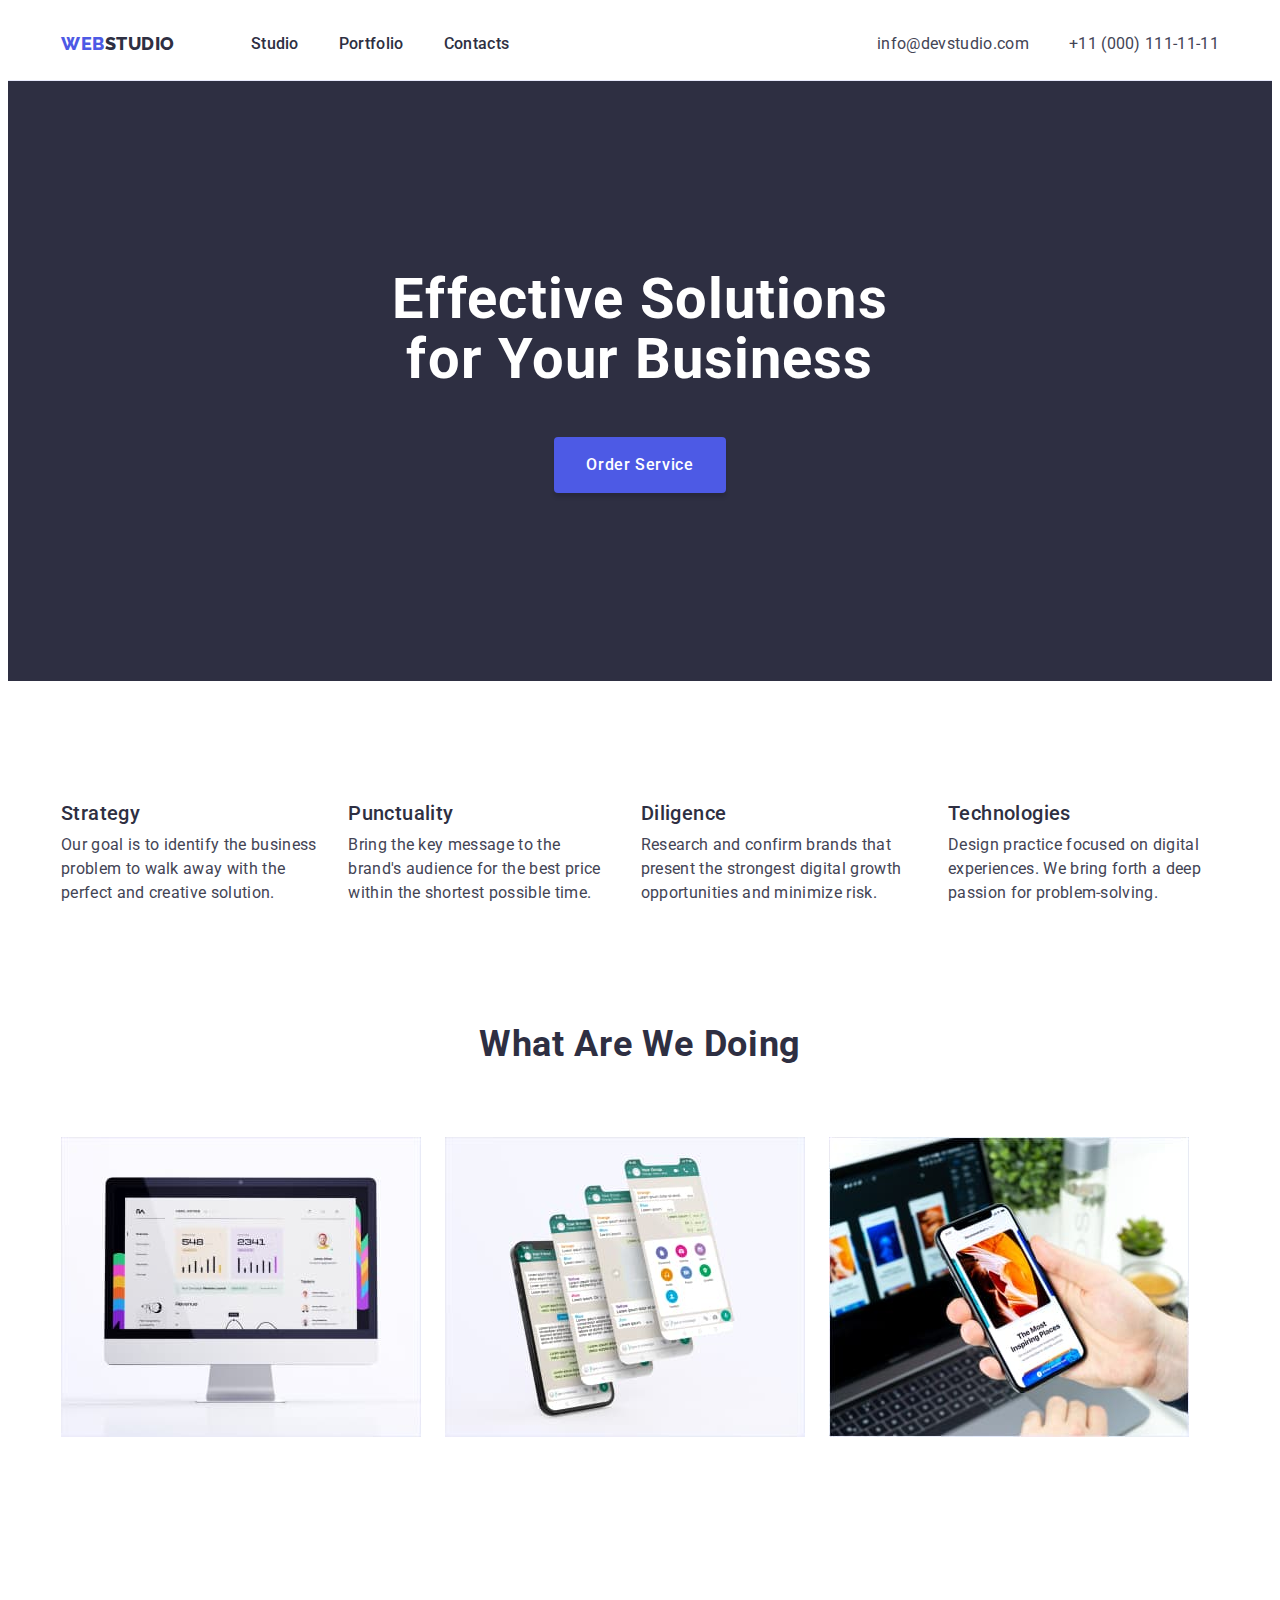
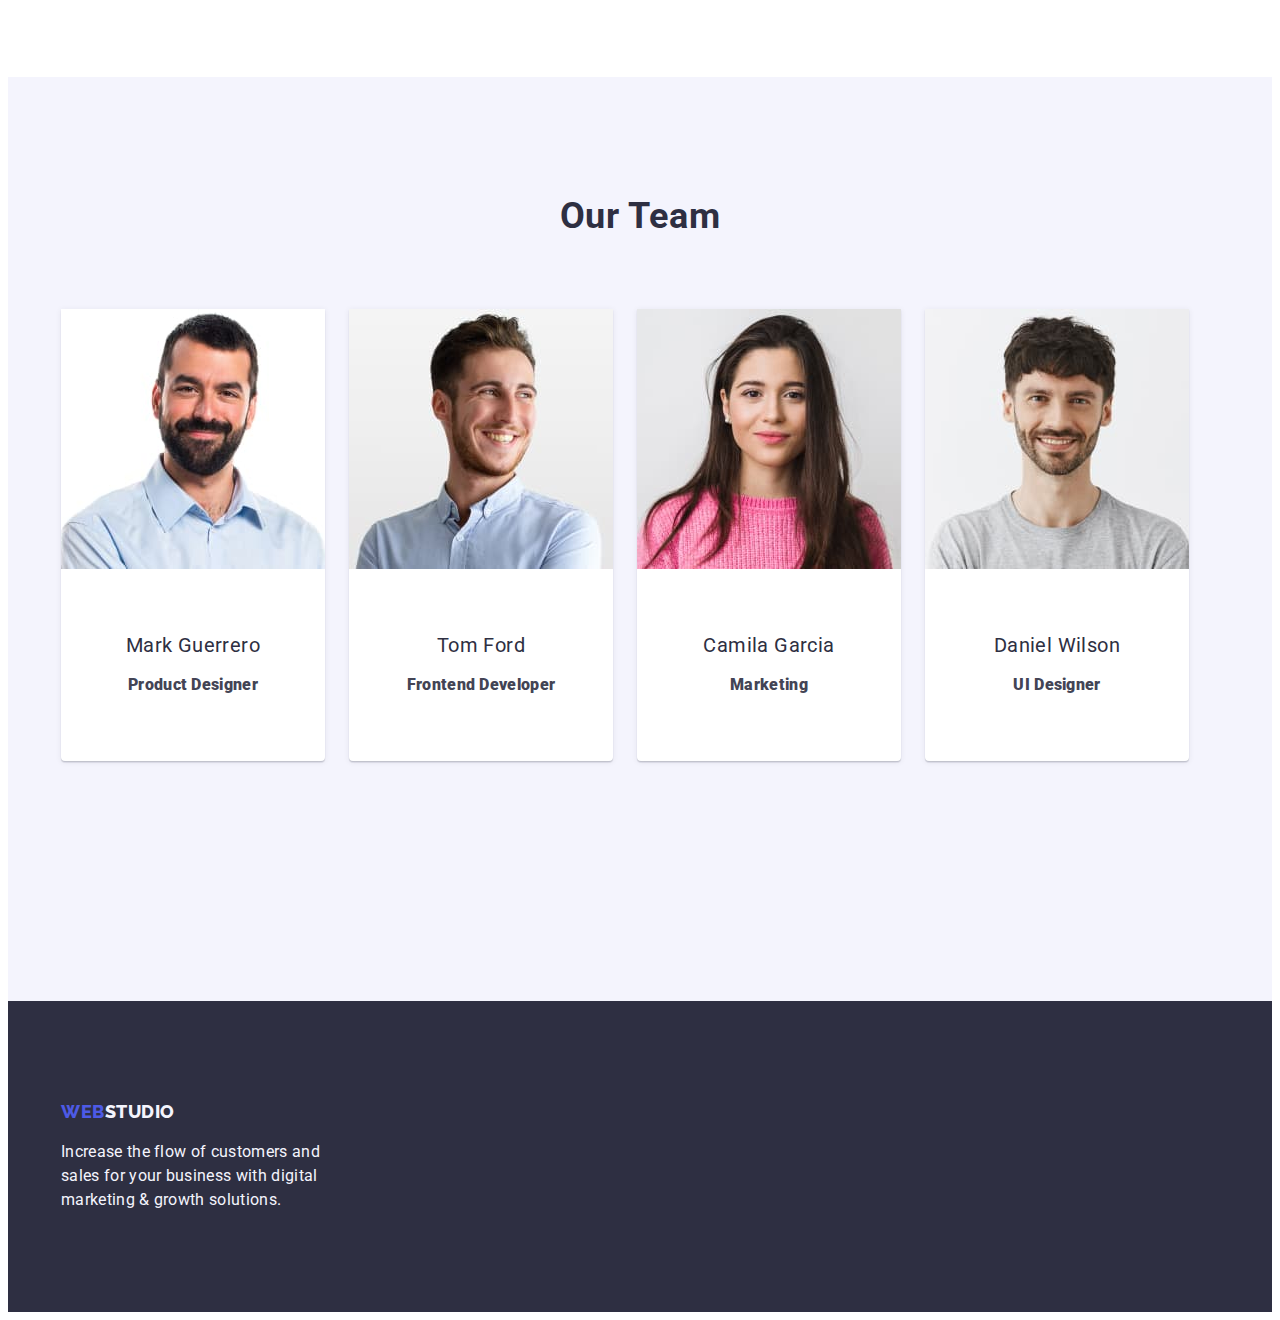
==== commit 655b30ea: "change2" ====
--- a/index.html
+++ b/index.html
@@ -60,13 +60,15 @@
     <main>
       <!-- hero -->
       <section class="hero">
-        <h1 class="hero-title">Effective Solutions for Your Business</h1>
-        <button class="hero-btn" type="button">Order Service</button>
+        <div class="container">
+          <h1 class="hero-title">Effective Solutions for Your Business</h1>
+          <button class="hero-btn" type="button">Order Service</button>
+        </div>
       </section>
       <!-- section 1 -->
       <section class="advantages section">
         <div class="container">
-          <h2 class="advantages-hidden" hidden>Our advantages</h2>
+          <h2 class="advantages-hidden visually-hidden">Our advantages</h2>
           <ul class="list list-our">
             <li>
               <h3 class="advantages-title title-buttom">Strategy</h3>
@@ -100,7 +102,7 @@
         </div>
       </section>
       <!-- section 2 -->
-      <section class="we-doing section">
+      <section class="we-doing section doing-style">
         <div class="container">
           <h2 class="we-doing-title">What are we doing</h2>
           <ul class="list list-doing">
@@ -139,8 +141,10 @@
                 alt="photo-mark-guerrero"
                 width="264"
               />
-              <h3 class="smol-title title-buttom">Mark Guerrero</h3>
-              <p class="smol-text">Product Designer</p>
+              <div class="smol-text-titel">
+                <h3 class="smol-title title-buttom">Mark Guerrero</h3>
+                <p class="smol-text">Product Designer</p>
+              </div>
             </li>
             <li class="team-background">
               <img
@@ -148,8 +152,10 @@
                 alt="photo-tom-ford"
                 width="264"
               />
-              <h3 class="smol-title title-buttom">Tom Ford</h3>
-              <p class="smol-text">Frontend Developer</p>
+              <div class="smol-text-titel">
+                <h3 class="smol-title title-buttom">Tom Ford</h3>
+                <p class="smol-text">Frontend Developer</p>
+              </div>
             </li>
             <li class="link team-background">
               <img
@@ -157,8 +163,10 @@
                 alt="photo camila-garcia"
                 width="264"
               />
-              <h3 class="smol-title title-buttom">Camila Garcia</h3>
-              <p class="smol-text">Marketing</p>
+              <div class="smol-text-titel">
+                <h3 class="smol-title title-buttom">Camila Garcia</h3>
+                <p class="smol-text">Marketing</p>
+              </div>
             </li>
             <li class="team-background">
               <img
@@ -166,8 +174,10 @@
                 alt="photo-daniel-wilson"
                 width="264"
               />
-              <h3 class="smol-title title-buttom">Daniel Wilson</h3>
-              <p class="smol-text">UI Designer</p>
+              <div class="smol-text-titel">
+                <h3 class="smol-title title-buttom">Daniel Wilson</h3>
+                <p class="smol-text">UI Designer</p>
+              </div>
             </li>
           </ul>
         </div>
--- a/css/styles.css
+++ b/css/styles.css
@@ -16,16 +16,31 @@
   margin: 0;
 }
 p {
-}
-ul {
+  margin: 0;
+}
+
+ul,
+ol {
   margin: 0;
   padding: 0;
+}
+img {
+  display: block;
+  max-width: 100%;
+  height: auto;
+}
+a {
+  text-decoration: none;
+}
+button {
+  cursor: pointer;
+  border: none;
+  border-radius: 4 px;
 }
 body {
   font-family: "Roboto", sans-serif;
   color: var(--text-color);
   background-color: var(--white-color);
-  margin: 0;
 }
 
 .link {
@@ -40,6 +55,23 @@
   padding-right: 15px;
   margin: 0 auto;
 }
+.section {
+  padding-top: 120px;
+  padding-bottom: 120px;
+}
+.visually-hidden {
+  position: absolute;
+  width: 1px;
+  height: 1px;
+  margin: -1px;
+  border: 0;
+  padding: 0;
+
+  white-space: nowrap;
+  clip-path: inset(100%);
+  clip: rect(0 0 0 0);
+  overflow: hidden;
+}
 .header {
   height: 72px;
   display: flex;
@@ -63,9 +95,6 @@
   display: flex;
   align-items: center;
   gap: 40px;
-}
-.section {
-  padding-top: 120px;
 }
 
 .color-logo {
@@ -136,7 +165,6 @@
 }
 .hero-btn {
   min-width: 169px;
-  height: 56px;
   font-family: "Roboto", sans-serif;
   font-style: normal;
   font-weight: 500;
@@ -148,6 +176,8 @@
   background-color: var(--pressed-state-color);
   border-radius: 4px;
   box-shadow: 0px 4px 4px rgba(0, 0, 0, 0.15);
+  border: none;
+  padding: 16px 32px;
 }
 
 .hero-btn:hover,
@@ -160,6 +190,11 @@
 }
 
 /*-------portfolio---------*/
+.text-box-portf {
+  width: 360px;
+  border: 1px solid #e7e9fc;
+  border-top: none;
+}
 .smol-title-portf {
   font-weight: 400;
   font-size: 20px;
@@ -184,6 +219,7 @@
   flex-direction: column;
   justify-content: center;
   align-items: center;
+  padding-bottom: 120px;
 }
 .portfolio-buttons {
   display: flex;
@@ -279,10 +315,6 @@
   order: 4;
   flex-grow: 0;
 }
-.text-box-portf {
-  width: 360px;
-  border: 1px solid #e7e9fc;
-}
 
 /*--------------section1------*/
 
@@ -306,6 +338,9 @@
   color: var(--text-color);
 }
 /*--------------section2------*/
+.doing-style {
+  padding-top: 0;
+}
 .list-doing {
   display: flex;
   gap: 24px;
@@ -359,6 +394,10 @@
 .title-buttom {
   margin-bottom: 8px;
 }
+.smol-text-titel {
+  padding-top: 32px;
+  padding-bottom: 32px;
+}
 .smol-text {
   font-weight: 900;
   font-size: 16px;
@@ -371,10 +410,8 @@
 }
 /*--------------Fotter--------*/
 .footer {
-  display: block;
   background: var(--main-title-color);
-  padding-top: 101px;
-  padding-left: 156px;
+  padding-top: 100px;
   padding-bottom: 100px;
 }
 .footer-logo {
